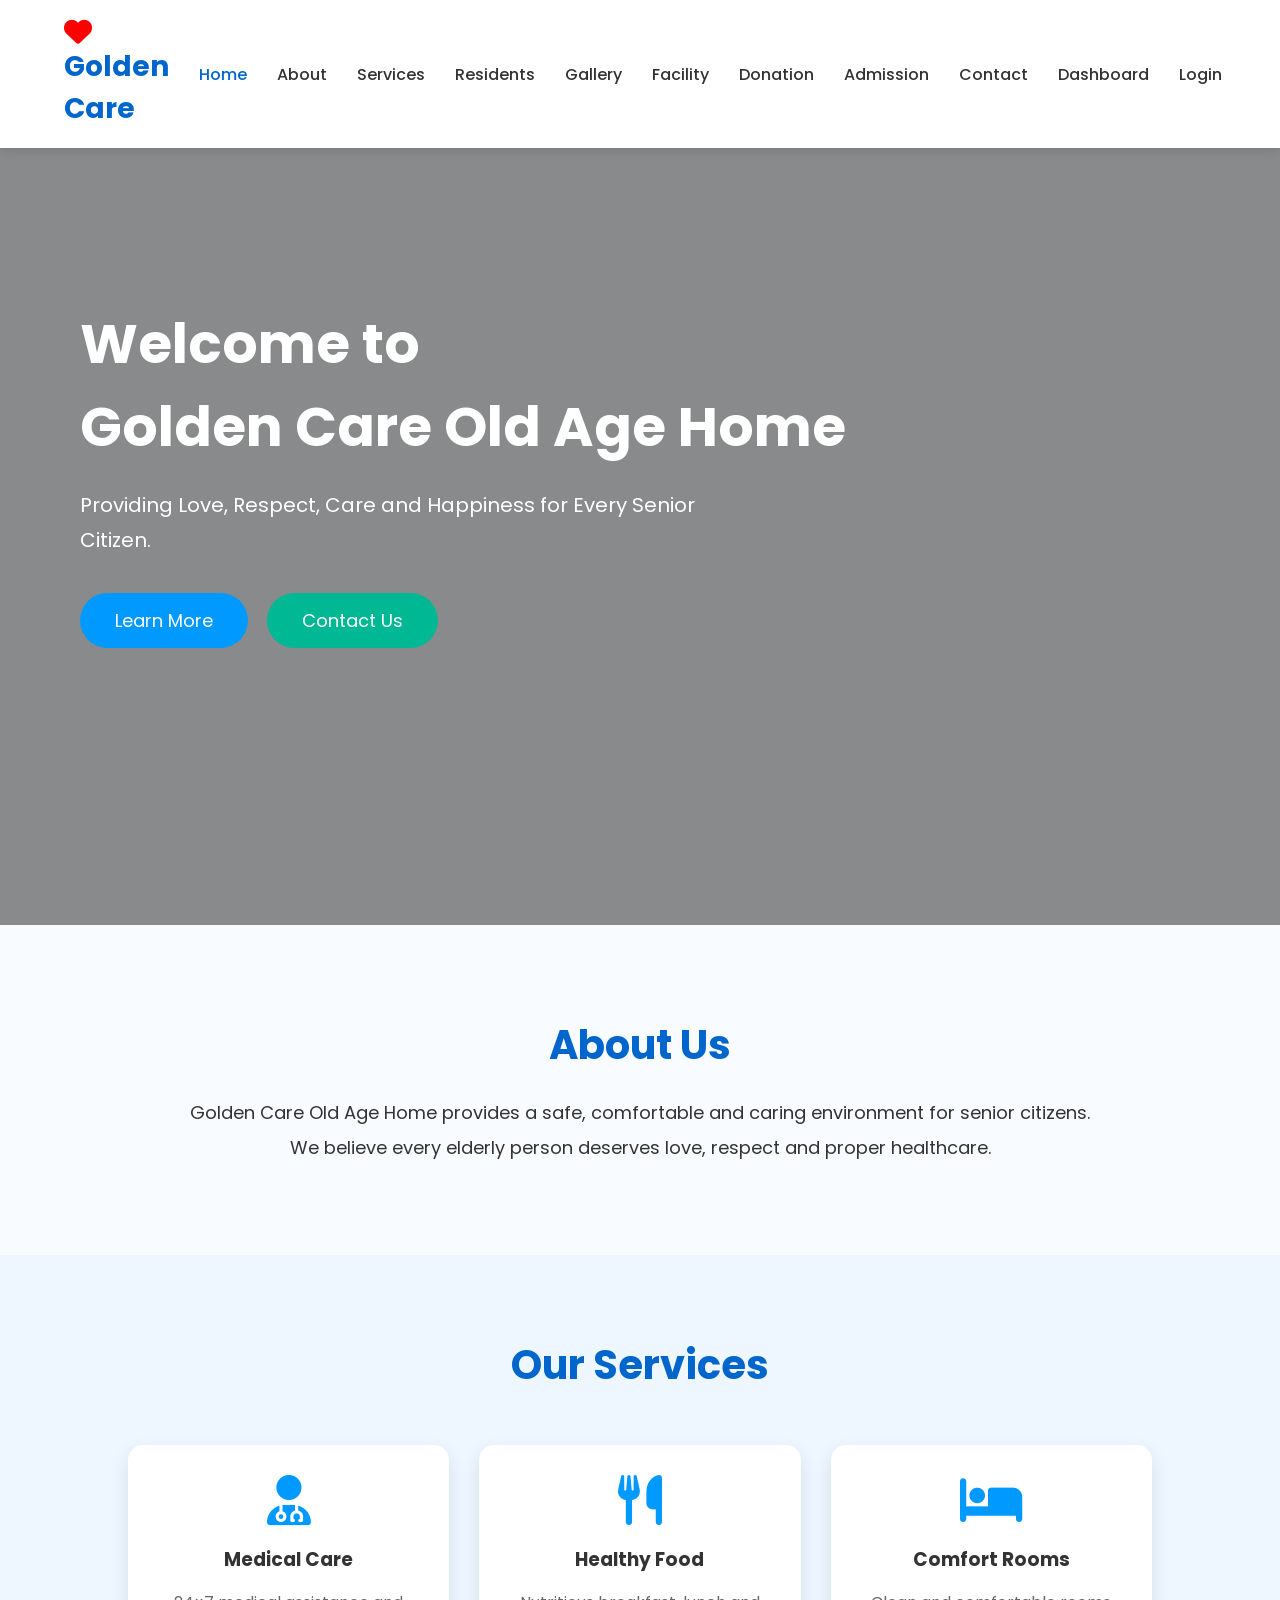
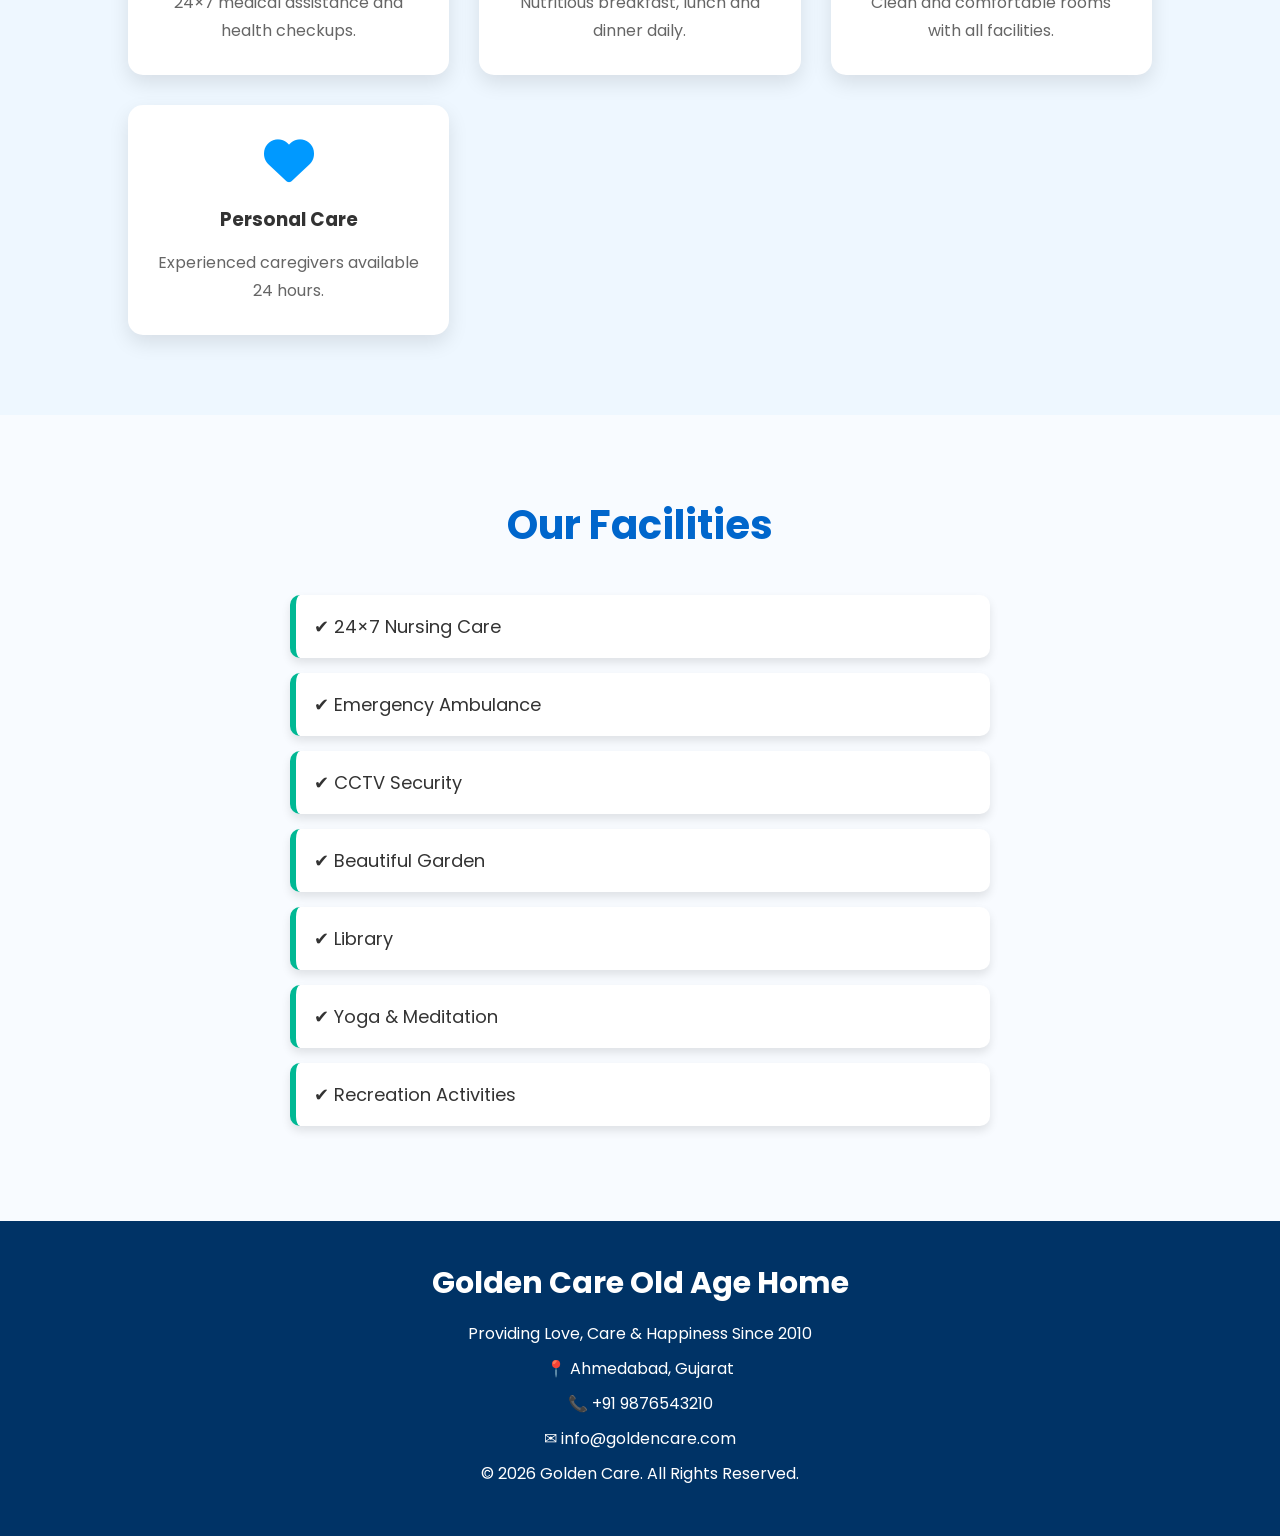
==== index.html @ 688baf8d "Add files via upload" ====
```html
<!DOCTYPE html>
<html lang="en">
<head>
    <meta charset="UTF-8">
    <meta name="viewport" content="width=device-width, initial-scale=1.0">
    <title>Old Age Home Management System</title>

    <link rel="stylesheet" href="style.css">

    <!-- Font Awesome -->
    <link rel="stylesheet"
    href="https://cdnjs.cloudflare.com/ajax/libs/font-awesome/6.5.2/css/all.min.css">
</head>
<body>

<!-- ================= NAVBAR ================= -->

<header>
    <nav class="navbar">
        <div class="logo">
            <i class="fa-solid fa-heart"></i>
            <span>Golden Care</span>
        </div>

        <ul class="nav-links">
            <li><a href="index.html"class="active">Home</a></li>
            <li><a href="about.html">About</a></li>
            <li><a href="services.html">Services</a></li>
            <li><a href="residents.html">Residents</a></li>
            <li><a href="gallery.html">Gallery</a></li>
            <li><a href="facility.html">Facility</a></li> 
            <li><a href="donation.html">Donation</a></li>
            <li><a href="admission.html">Admission</a></li>
            <li><a href="contact.html">Contact</a></li>
            <li><a href="dashboard.html">Dashboard</a></li>
            <li><a href="login.html">Login</a></li>
        </ul>
    </nav>
</header>

<!-- ================= HERO ================= -->

<section class="hero">

    <div class="hero-content">

        <h1>
            Welcome to <br>
            Golden Care Old Age Home
        </h1>

        <p>
            Providing Love, Respect, Care and Happiness
            for Every Senior Citizen.
        </p>

        <a href="about.html" class="btn">
            Learn More
        </a>

        <a href="contact.html" class="btn2">
            Contact Us
        </a>

    </div>

</section>

<!-- ================= ABOUT ================= -->

<section class="about">

<h2>About Us</h2>

<p>

Golden Care Old Age Home provides a safe,
comfortable and caring environment for senior
citizens.

We believe every elderly person deserves love,
respect and proper healthcare.

</p>

</section>

<!-- ================= SERVICES ================= -->

<section class="services">

<h2>Our Services</h2>

<div class="service-box">

<div class="card">
<i class="fa-solid fa-user-doctor"></i>
<h3>Medical Care</h3>
<p>24×7 medical assistance and health checkups.</p>
</div>

<div class="card">
<i class="fa-solid fa-utensils"></i>
<h3>Healthy Food</h3>
<p>Nutritious breakfast, lunch and dinner daily.</p>
</div>

<div class="card">
<i class="fa-solid fa-bed"></i>
<h3>Comfort Rooms</h3>
<p>Clean and comfortable rooms with all facilities.</p>
</div>

<div class="card">
<i class="fa-solid fa-heart"></i>
<h3>Personal Care</h3>
<p>Experienced caregivers available 24 hours.</p>
</div>

</div>

</section>

<!-- ================= FACILITIES ================= -->

<section class="facility">

<h2>Our Facilities</h2>

<ul>

<li>✔ 24×7 Nursing Care</li>
<li>✔ Emergency Ambulance</li>
<li>✔ CCTV Security</li>
<li>✔ Beautiful Garden</li>
<li>✔ Library</li>
<li>✔ Yoga & Meditation</li>
<li>✔ Recreation Activities</li>

</ul>

</section>

<!-- ================= FOOTER ================= -->

<footer>

<h3>Golden Care Old Age Home</h3>

<p>
Providing Love, Care & Happiness Since 2010
</p>

<p>

📍 Ahmedabad, Gujarat

</p>

<p>

📞 +91 9876543210

</p>

<p>

✉ info@goldencare.com

</p>

<p>

© 2026 Golden Care. All Rights Reserved.

</p>

</footer>

</footer>

<button id="topBtn" class="top-btn">
    <i class="fa-solid fa-arrow-up"></i>
</button>

<script src="script.js"></script>

</body>
</html>
---- style.css ----
/* ===========================
   Google Font
=========================== */
@import url('https://fonts.googleapis.com/css2?family=Poppins:wght@300;400;500;600;700&display=swap');

*{
    margin:0;
    padding:0;
    box-sizing:border-box;
    font-family:'Poppins',sans-serif;
    scroll-behavior:smooth;
}

body{
    background:#f8fbff;
    color:#333;
}

/* ===========================
        Navbar
=========================== */

header{
    position:fixed;
    top:0;
    left:0;
    width:100%;
    background:#ffffff;
    box-shadow:0 3px 10px rgba(0,0,0,.1);
    z-index:1000;
}

.navbar{
    width:90%;
    margin:auto;
    display:flex;
    justify-content:space-between;
    align-items:center;
    padding:18px 0;
}

.logo{
    font-size:28px;
    font-weight:bold;
    color:#0066cc;
}

.logo i{
    color:red;
    margin-right:8px;
}

.nav-links{
    display:flex;
    list-style:none;
}

.nav-links li{
    margin-left:30px;
}

.nav-links a{
    text-decoration:none;
    color:#333;
    font-weight:500;
    transition:.3s;
}

.nav-links a:hover,
.nav-links .active{
    color:#0066cc;
}

/* ===========================
        Hero Section
=========================== */

.hero{
    height:100vh;
    background:linear-gradient(rgba(0,0,0,.45),
    rgba(0,0,0,.45)),
    url("images/images.jpg");
    background-size:cover;
    background-position:center;
    background-repeat:no-repeat;
    display:flex;
    align-items:center;
    padding-left:80px;
}
.hero-content{
    color:white;
}

.hero h1{
    font-size:55px;
    margin-bottom:20px;
}

.hero p{
    font-size:20px;
    line-height:35px;
    margin-bottom:35px;
    max-width:650px;
}

/* ===========================
      Buttons
=========================== */

.btn,
.btn2{

display:inline-block;
padding:14px 35px;
text-decoration:none;
border-radius:40px;
font-size:18px;
transition:.4s;
margin-right:15px;

}

.btn{

background:#0099ff;
color:white;

}

.btn:hover{

background:#0066cc;

}

.btn2{

background:#00b894;
color:white;

}

.btn2:hover{

background:#008f6b;

}

/* ===========================
        About
=========================== */

.about{

padding:90px 10%;
text-align:center;

}

.about h2{

font-size:40px;
color:#0066cc;
margin-bottom:20px;

}

.about p{

font-size:18px;
line-height:35px;
max-width:900px;
margin:auto;

}




.about-page{
    margin-top:100px;
    text-align:center;
    padding:70px 10%;
}

.about-page h1{
    font-size:45px;
    color:#0066cc;
    margin-bottom:20px;
}

.about-page p{
    font-size:20px;
    color:#555;
    line-height:35px;
    max-width:900px;
    margin:auto;
}



/* ===========================
        Services
=========================== */

.services{
    padding:80px 10%;
    background:#eef7ff;
    text-align:center;
}

.services h2{
    font-size:40px;
    color:#0066cc;
    margin-bottom:50px;
}

.service-box{
    display:grid;
    grid-template-columns:repeat(auto-fit,minmax(280px,1fr));
    gap:30px;
    margin-top:40px;
}

.card{
    background:#fff;
    padding:30px;
    border-radius:15px;
    box-shadow:0 8px 20px rgba(0,0,0,.1);
    transition:.4s;
}

.card:hover{
    transform:translateY(-10px);
    box-shadow:0 15px 30px rgba(0,0,0,.2);
}

.card i{
    font-size:50px;
    color:#0099ff;
    margin-bottom:20px;
}

.card h3{
    margin-bottom:15px;
    color:#333;
}

.card p{
    color:#666;
    line-height:28px;
}

/* ===========================
        Facility
=========================== */

.facility{
    padding:80px 10%;
    text-align:center;
}

.facility h2{
    font-size:40px;
    color:#0066cc;
    margin-bottom:40px;
}

.facility ul{
    list-style:none;
    max-width:700px;
    margin:auto;
}

.facility ul li{
    background:#fff;
    margin:15px 0;
    padding:18px;
    border-left:6px solid #00b894;
    border-radius:10px;
    box-shadow:0 5px 10px rgba(0,0,0,.1);
    font-size:18px;
    text-align:left;
}

/* ===========================
        Footer
=========================== */

footer{
    background:#003366;
    color:white;
    text-align:center;
    padding:40px 20px;
}

footer h3{
    font-size:30px;
    margin-bottom:15px;
}

footer p{
    margin:10px 0;
}


/* ===========================
     Admission Form
=========================== */

.admission-form{
    width:60%;
    margin:50px auto;
}

.admission-form form{
    display:flex;
    flex-direction:column;
    gap:20px;
}

.admission-form input,
.admission-form select,
.admission-form textarea{

padding:15px;
font-size:17px;
border:1px solid #ccc;
border-radius:10px;
outline:none;

}

.admission-form input:focus,
.admission-form select:focus,
.admission-form textarea:focus{

border:2px solid #0099ff;

}

.admission-form button{

width:250px;
margin:auto;

}



/* ===========================
        Login Page
=========================== */

.login-page{

width:400px;
margin:150px auto 80px;
padding:40px;
background:#fff;
box-shadow:0 5px 20px rgba(0,0,0,.1);
border-radius:15px;
text-align:center;

}

.login-page h1{

margin-bottom:30px;
color:#0066cc;

}

.login-page form{

display:flex;
flex-direction:column;
gap:20px;

}

.login-page input{

padding:15px;
border:1px solid #ccc;
border-radius:10px;
font-size:16px;

}

.login-page label{

text-align:left;
font-size:15px;

}

.login-page button{

width:100%;

}

.login-page p{

margin-top:20px;

}

.login-page a{

text-decoration:none;
color:#0066cc;
font-weight:bold;

}

.login-page a:hover{

text-decoration:underline;

}



/* ===========================
      Residents Section
=========================== */

.residents{

    padding:80px 10%;
    text-align:center;

}


.residents h2{

    font-size:40px;
    color:#0066cc;
    margin-bottom:50px;

}


.resident-box{

    display:grid;
    grid-template-columns:repeat(auto-fit,minmax(250px,1fr));
    gap:30px;

}


.resident-card{

    background:white;
    padding:30px;
    border-radius:15px;
    box-shadow:0 8px 20px rgba(0,0,0,.1);
    transition:.4s;

}


.resident-card:hover{

    transform:translateY(-10px);
    box-shadow:0 15px 30px rgba(0,0,0,.2);

}


.resident-card i{

    font-size:50px;
    color:#0099ff;
    margin-bottom:20px;

}


.resident-card h3{

    margin-bottom:15px;
    color:#333;

}


.resident-card p{

    color:#666;
    line-height:28px;

}


/* ===========================
        Gallery Section
=========================== */

.gallery{

    padding:80px 10%;
    text-align:center;
    background:#eef7ff;

}


.gallery h2{

    font-size:40px;
    color:#0066cc;
    margin-bottom:50px;

}


.gallery-box{

    display:grid;
    grid-template-columns:repeat(auto-fit,minmax(250px,1fr));
    gap:30px;

}


.gallery-card{

    background:white;
    border-radius:15px;
    overflow:hidden;
    box-shadow:0 8px 20px rgba(0,0,0,.1);
    transition:.4s;

}


.gallery-card:hover{

    transform:translateY(-10px);
    box-shadow:0 15px 30px rgba(0,0,0,.2);

}


.gallery-card img{

    width:100%;
    height:220px;
    object-fit:cover;

}


.gallery-card h3{

    padding:20px;
    color:#333;

}


.gallery-card h3{

    padding:20px;
    color:#333;

}


/* ===========================
      Page Load Effect
=========================== */

body{
    animation: pageFade 1s ease-in-out;
}


@keyframes pageFade{

    from{
        opacity:0.5;
    }

    to{
        opacity:1;
    }

}


/* ===========================
      Back To Top Button
=========================== */

.top-btn{

    position:fixed;
    bottom:30px;
    right:30px;
    width:50px;
    height:50px;
    border:none;
    border-radius:50%;
    background:#0099ff;
    color:white;
    font-size:20px;
    cursor:pointer;
    display:block;
    box-shadow:0 5px 15px rgba(0,0,0,.2);
    transition:.3s;

}

.top-btn:hover{

    background:#0066cc;
    transform:scale(1.1);

}

/* ===========================
      Dashboard Section
=========================== */

.dashboard{

    padding:80px 10%;
    background:#eef7ff;

}

.dashboard-box{

    display:grid;
    grid-template-columns:repeat(auto-fit,minmax(250px,1fr));
    gap:30px;

}

.dashboard-card{

    background:white;
    padding:35px;
    border-radius:15px;
    text-align:center;
    box-shadow:0 8px 20px rgba(0,0,0,.1);
    transition:.4s;

}

.dashboard-card:hover{

    transform:translateY(-10px);
    box-shadow:0 15px 30px rgba(0,0,0,.2);

}

.dashboard-card i{

    font-size:50px;
    color:#0099ff;
    margin-bottom:20px;

}

.dashboard-card h2{

    font-size:35px;
    color:#0066cc;
    margin-bottom:10px;

}

.dashboard-card p{

    color:#555;
    font-size:18px;

}


/* ===========================
      Responsive Design
=========================== */

@media(max-width:768px){

    .navbar{
        width:90%;
        flex-direction:column;
        gap:20px;
    }

    .nav-links{
        flex-direction:column;
        align-items:center;
        gap:15px;
    }

    .nav-links li{
        margin-left:0;
    }


    /* Hero */

    .hero{
        padding-left:20px;
        text-align:center;
        justify-content:center;
    }

    .hero h1{
        font-size:35px;
    }

    .hero p{
        font-size:16px;
        line-height:28px;
    }


    /* Buttons */

    .btn,
    .btn2{
        display:block;
        margin:15px auto;
        width:200px;
    }


    /* About */

    .about h2,
    .services h2,
    .facility h2,
    .residents h2,
    .gallery h2{
        font-size:30px;
    }


    /* Cards */

    .service-box,
    .resident-box,
    .gallery-box,
    .dashboard-box{
        grid-template-columns:1fr;
    }


    /* Forms */

    .admission-form{
        width:90%;
    }


    .login-page{
        width:90%;
    }


    /* Dashboard */

    .dashboard{
        padding:120px 5% 60px;
    }

    .dashboard-card{
        padding:25px;
    }


    /* Gallery */

    .gallery-card img{
        height:180px;
    }

}


/* Tablet View */

@media(min-width:769px) and (max-width:1024px){

    .dashboard-box,
    .service-box,
    .resident-box,
    .gallery-box{
        grid-template-columns:repeat(2,1fr);
    }

}


@media(max-width:768px){

.hero{
    height:100vh;
    background-position:center;
    background-size:cover;
    padding:20px;
}

.hero-content{
    text-align:center;
}

.hero h1{
    font-size:32px;
}

.hero p{
    font-size:16px;
}

}

@media(max-width:768px){

.hero{
    height:100vh;
    padding:0 20px;
    background-position:center center;
}

.hero-content{
    width:100%;
    text-align:center;
    margin-top:50px;
}

.hero h1{
    font-size:35px;
}

.hero p{
    font-size:17px;
    line-height:28px;
}

/* Background ko thoda visible karne ke liye */
.hero{
    background-image:
    linear-gradient(rgba(0,0,0,.25),
    rgba(0,0,0,.25)),
    url("images/images.jpg");
}

}

@media(max-width:768px){

header{
    position:relative;
}

.navbar{
    flex-direction:column;
    padding:15px 0;
}

.nav-links{
    display:flex;
    flex-direction:row;
    flex-wrap:wrap;
    justify-content:center;
    gap:15px;
}

.nav-links li{
    margin:0;
}

.logo{
    font-size:24px;
}

.hero{
    height:100vh;
}

}
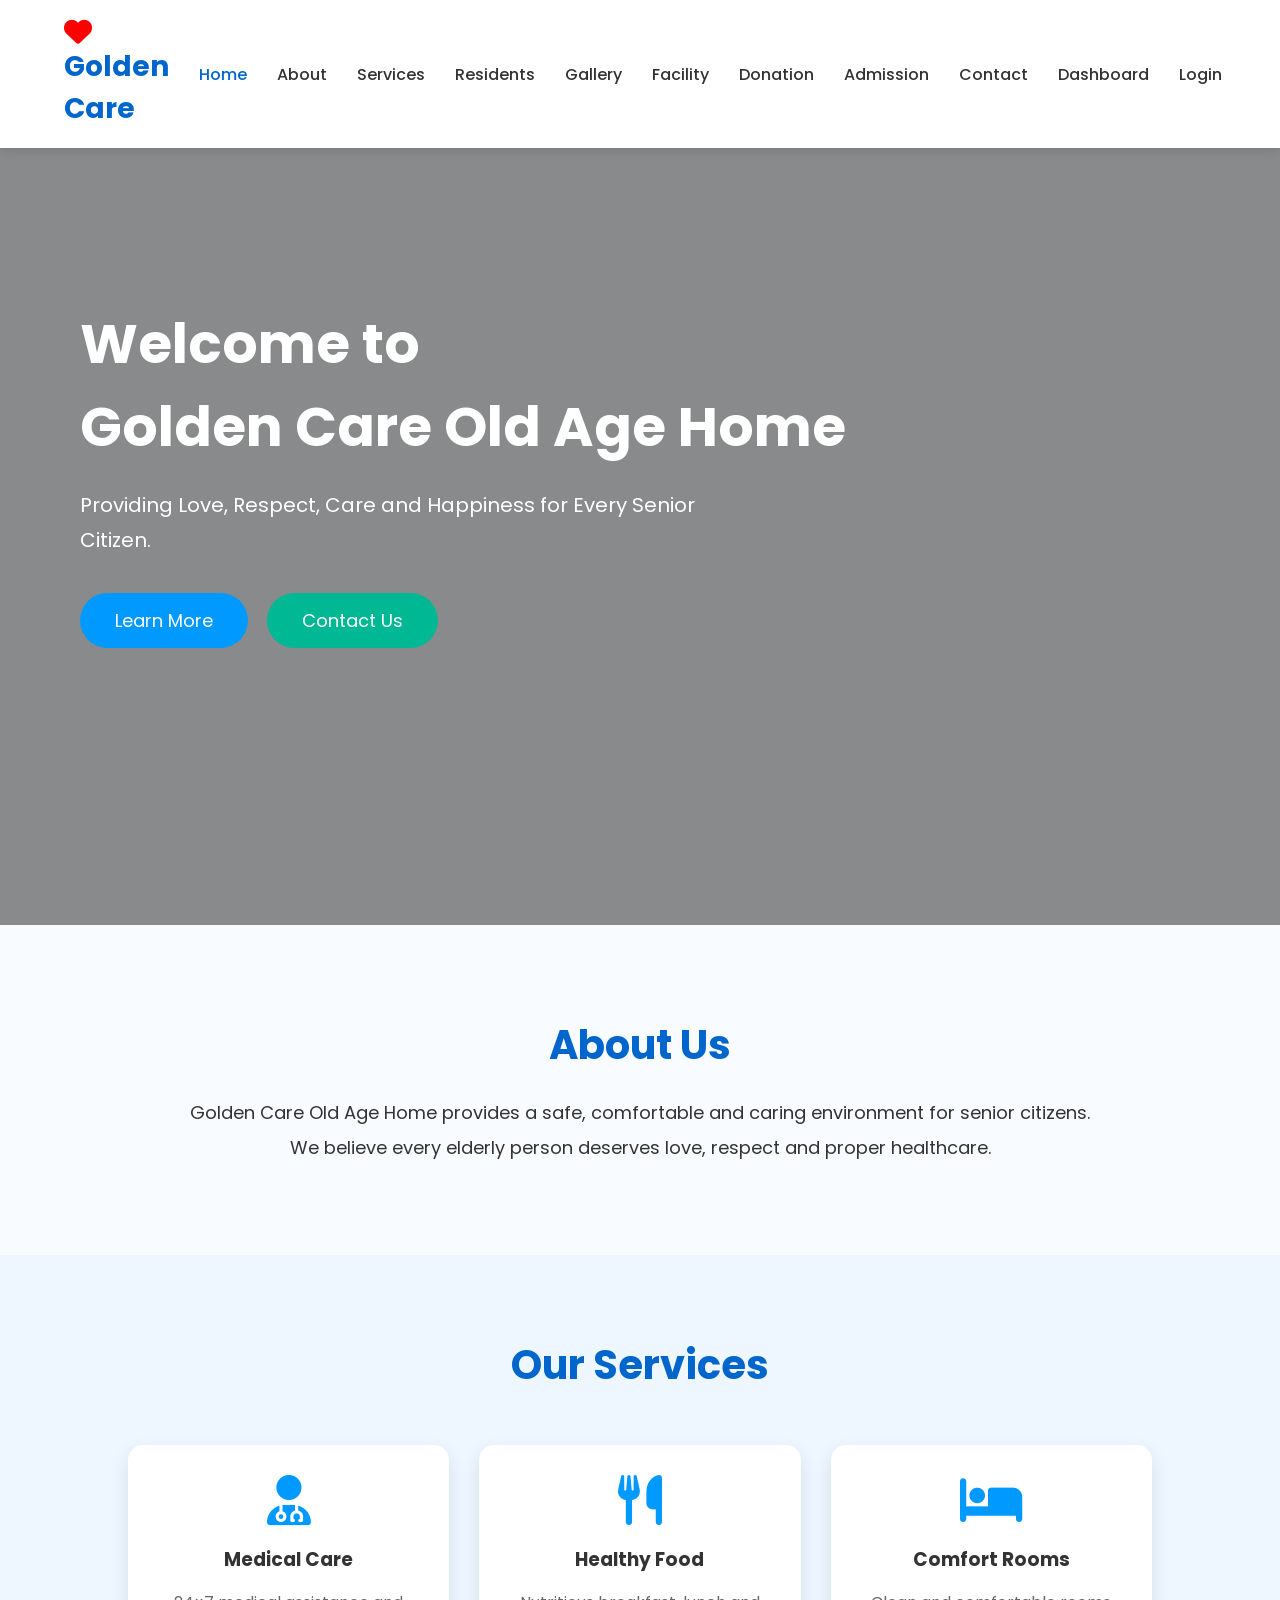
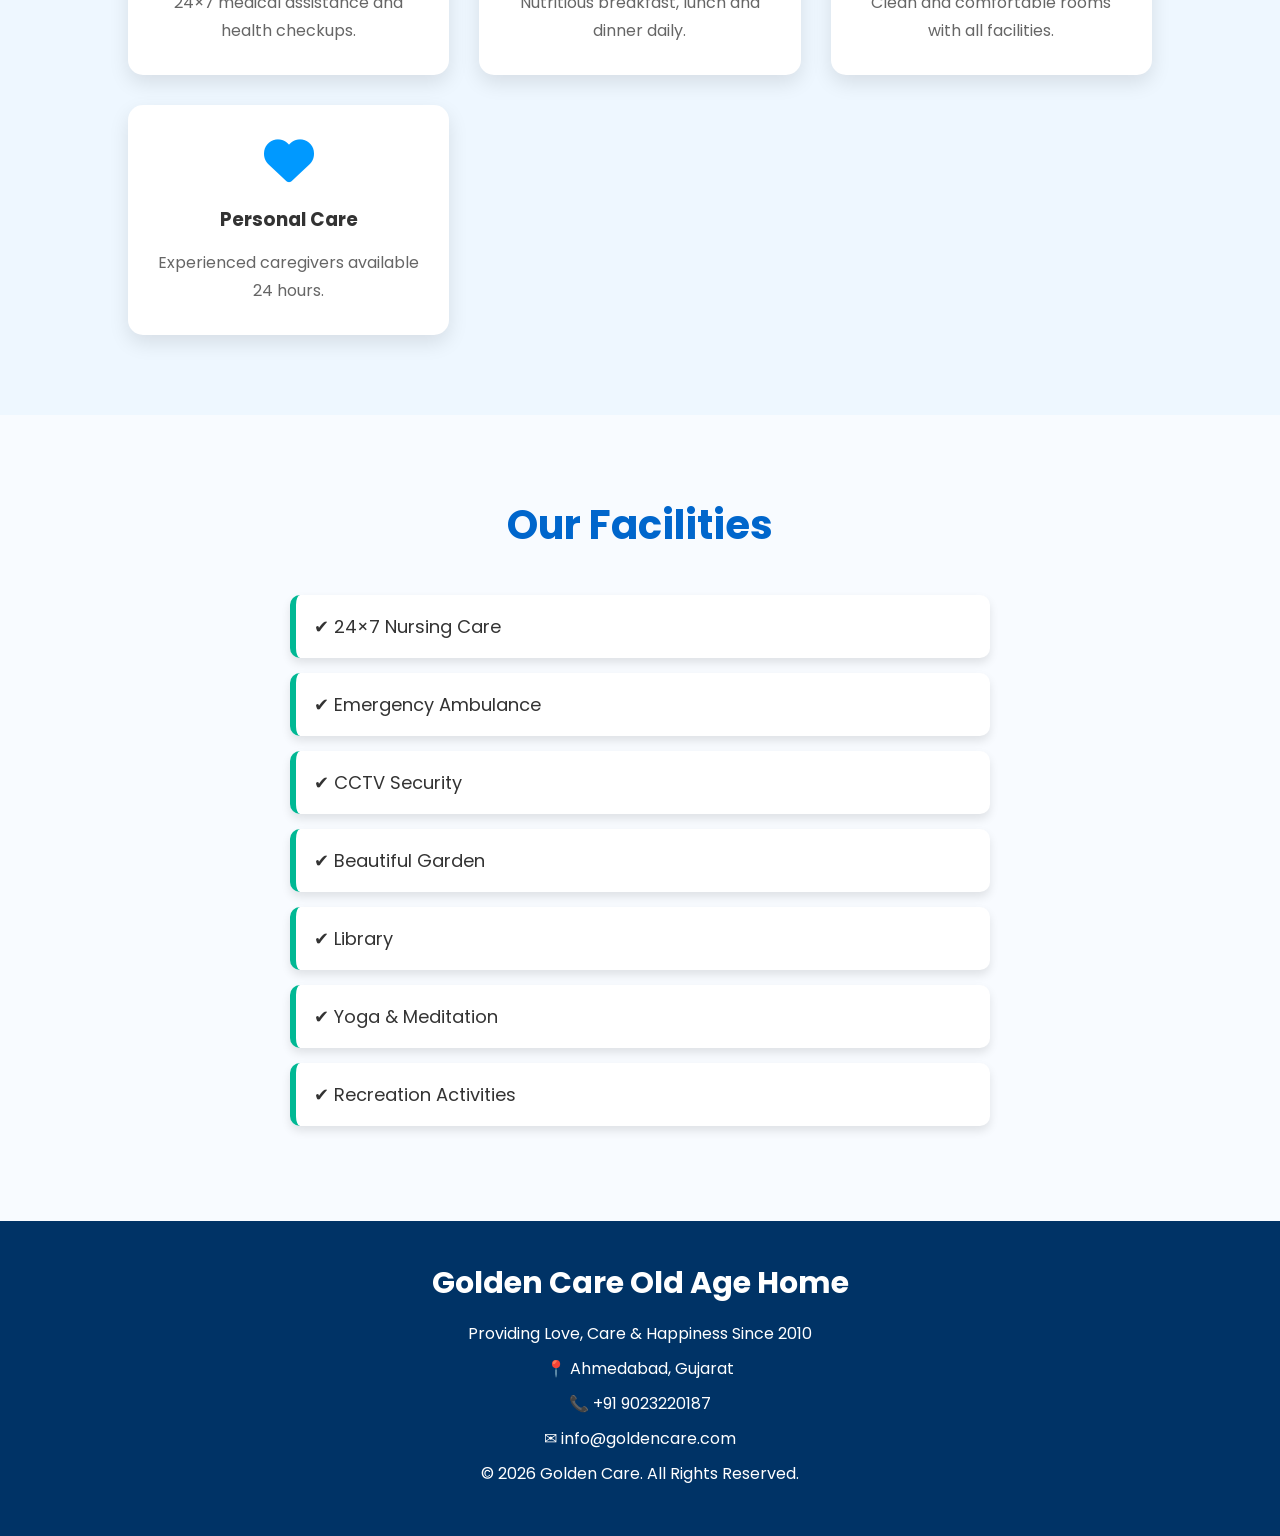
==== commit 767cf7b6: "Change contact number in index.html Updated contact phone number in footer." ====
--- a/index.html
+++ b/index.html
@@ -160,7 +160,7 @@
 
 <p>
 
-📞 +91 9876543210
+📞 +91 9023220187
 
 </p>
 
--- a/style.css
+++ b/style.css
@@ -854,7 +854,7 @@
     background-image:
     linear-gradient(rgba(0,0,0,.25),
     rgba(0,0,0,.25)),
-    url("images/images.jpg");
+    url("images.jpg");
 }
 
 }
@@ -890,4 +890,4 @@
     height:100vh;
 }
 
-}+}
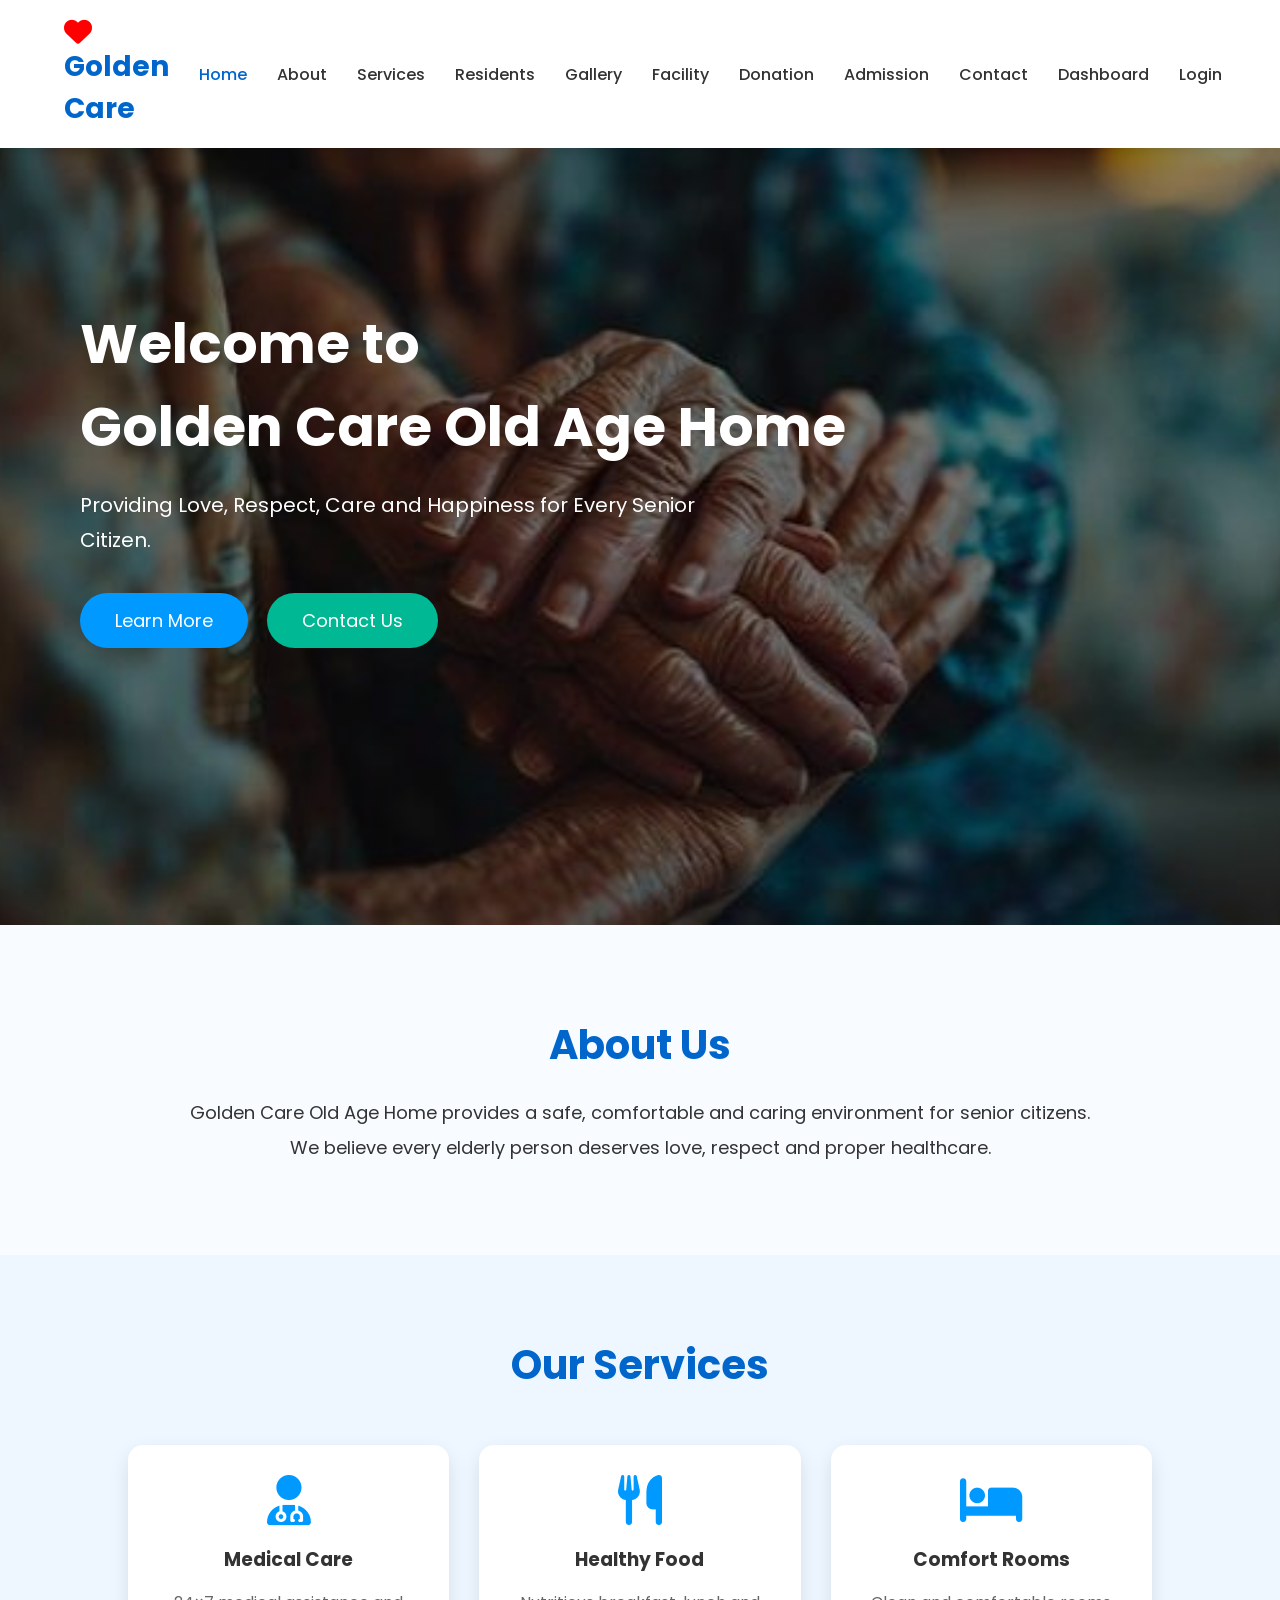
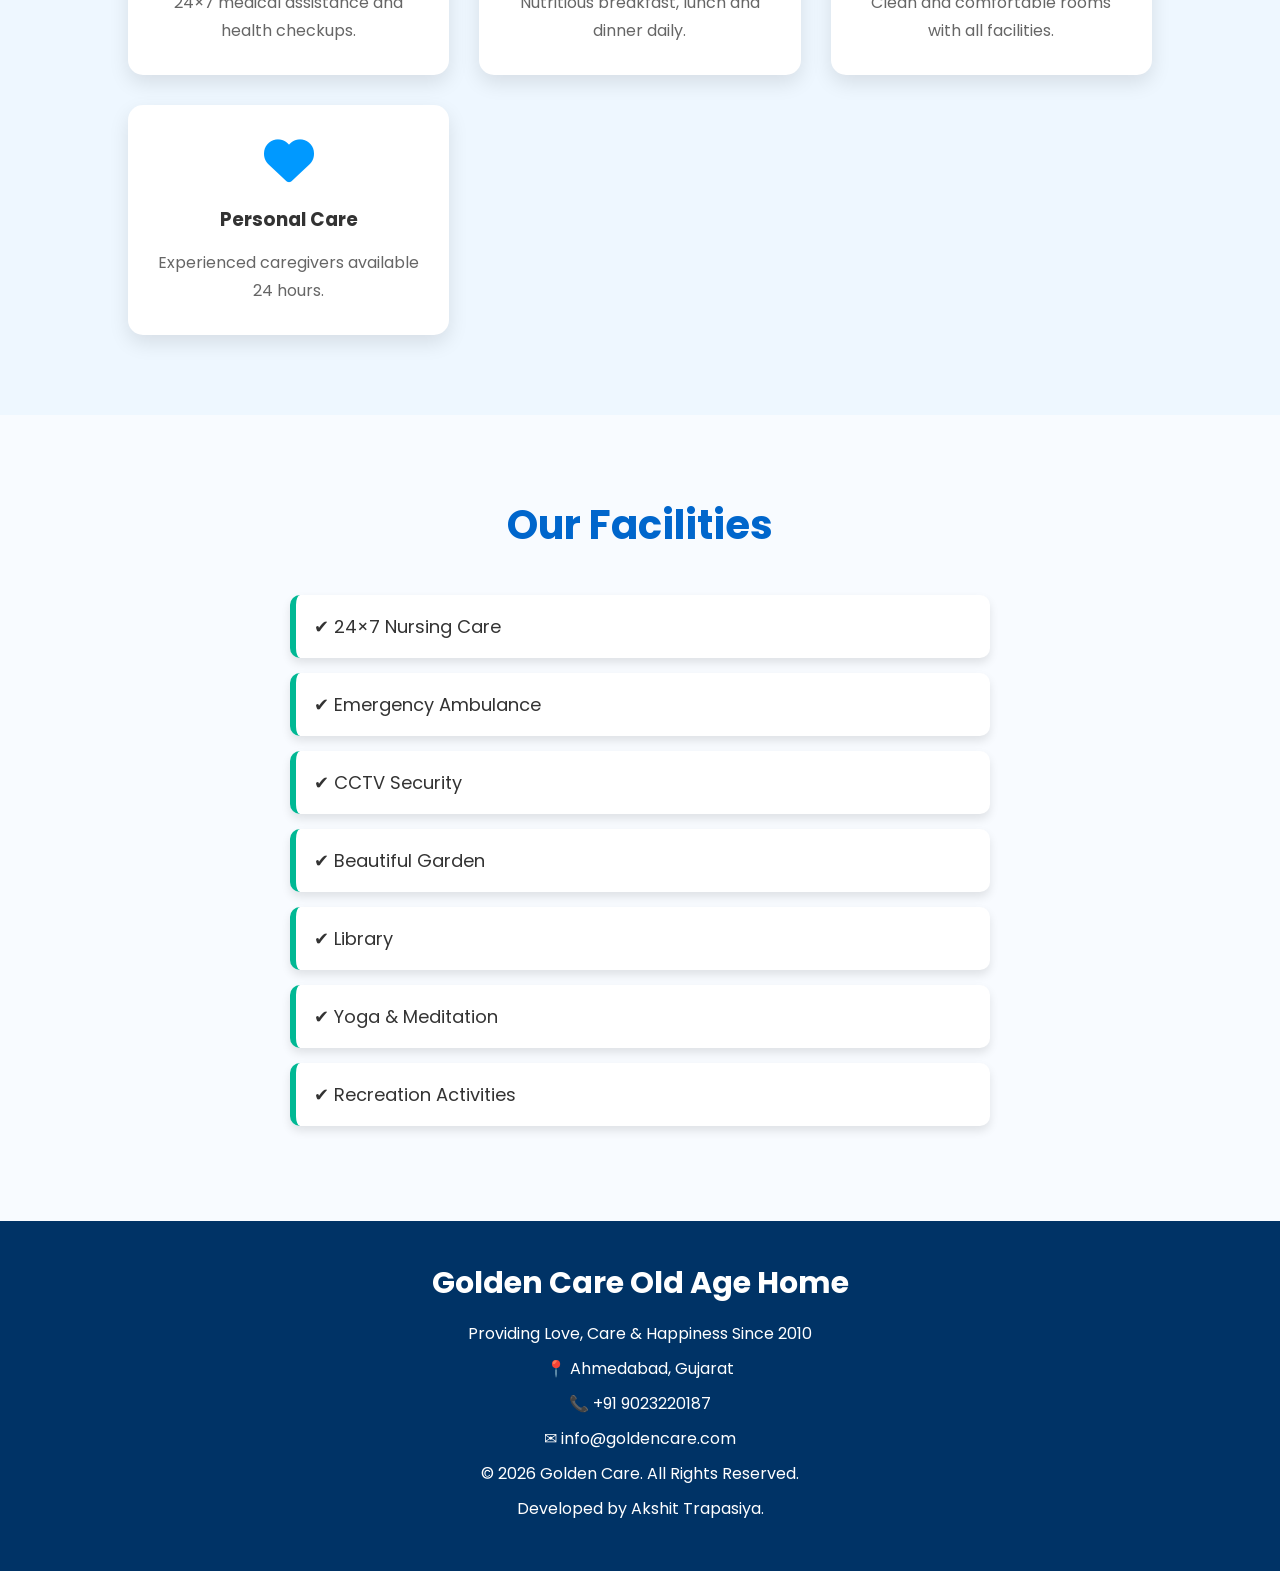
==== commit cb39e5b5: "Update index.html with footer and structural changes Added a footer with developer credit and update" ====
--- a/index.html
+++ b/index.html
@@ -176,7 +176,7 @@
 
 </p>
 
-</footer>
+<P> Developed by Akshit Trapasiya.</P>    
 
 </footer>
 
--- a/style.css
+++ b/style.css
@@ -79,7 +79,7 @@
     height:100vh;
     background:linear-gradient(rgba(0,0,0,.45),
     rgba(0,0,0,.45)),
-    url("images/images.jpg");
+    url("images.jpg");
     background-size:cover;
     background-position:center;
     background-repeat:no-repeat;
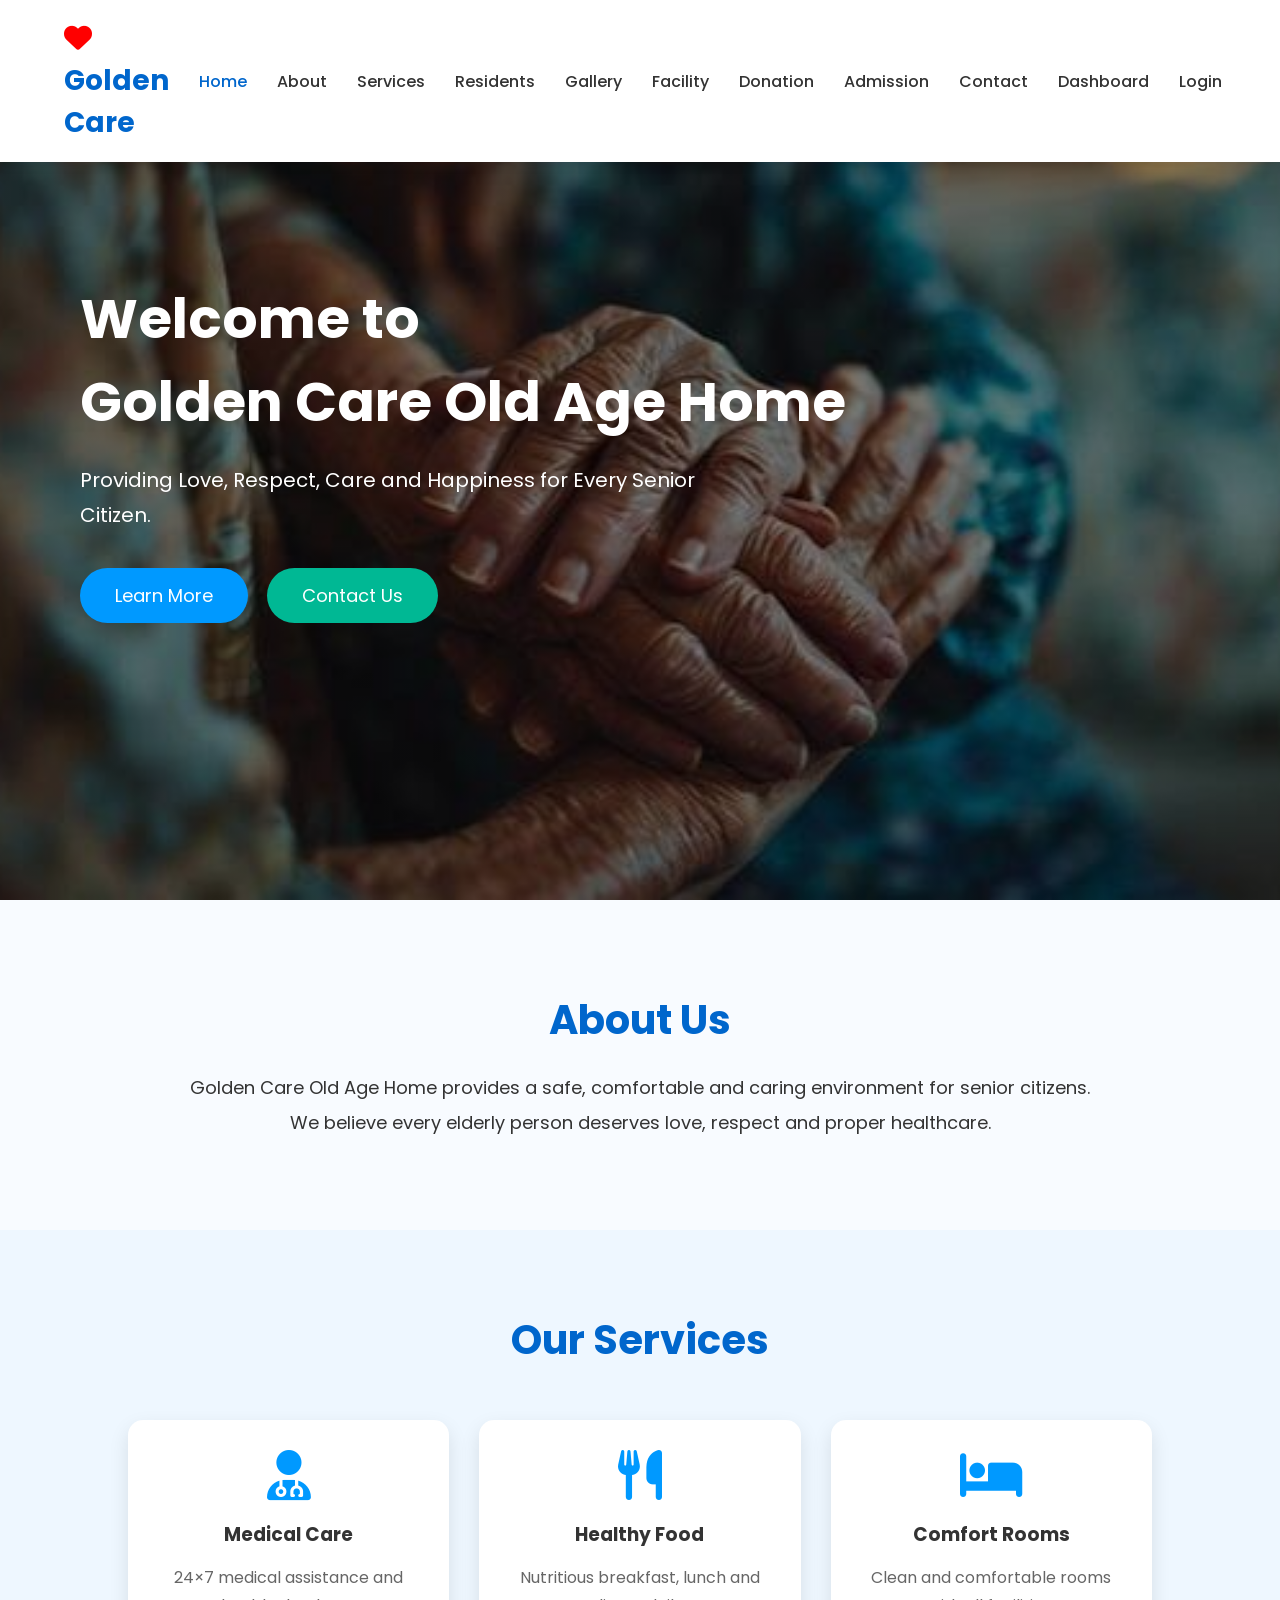
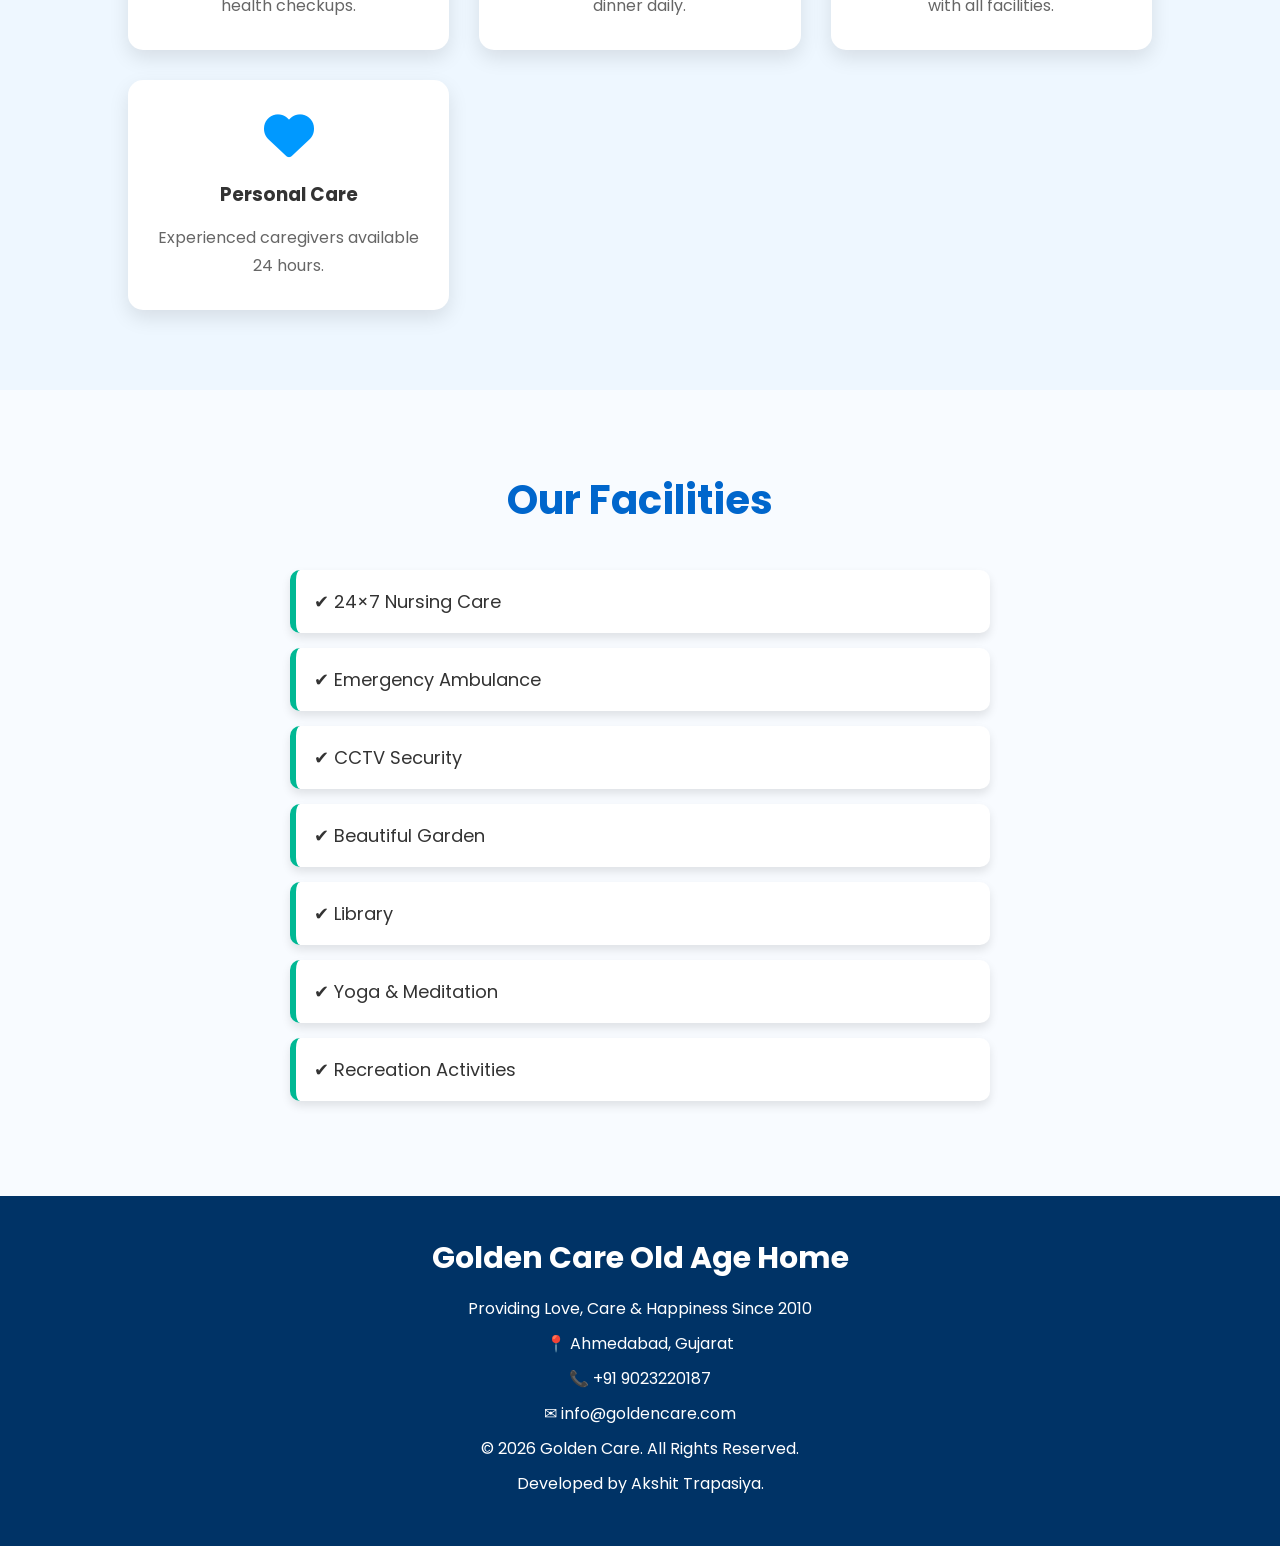
==== commit 8a18db91: "Update index.html" ====
--- a/index.html
+++ b/index.html
@@ -1,4 +1,4 @@
-```html
+
 <!DOCTYPE html>
 <html lang="en">
 <head>
--- a/style.css
+++ b/style.css
@@ -891,3 +891,7 @@
 }
 
 }
+
+.note{
+    color: rgb(157, 5, 5);
+}
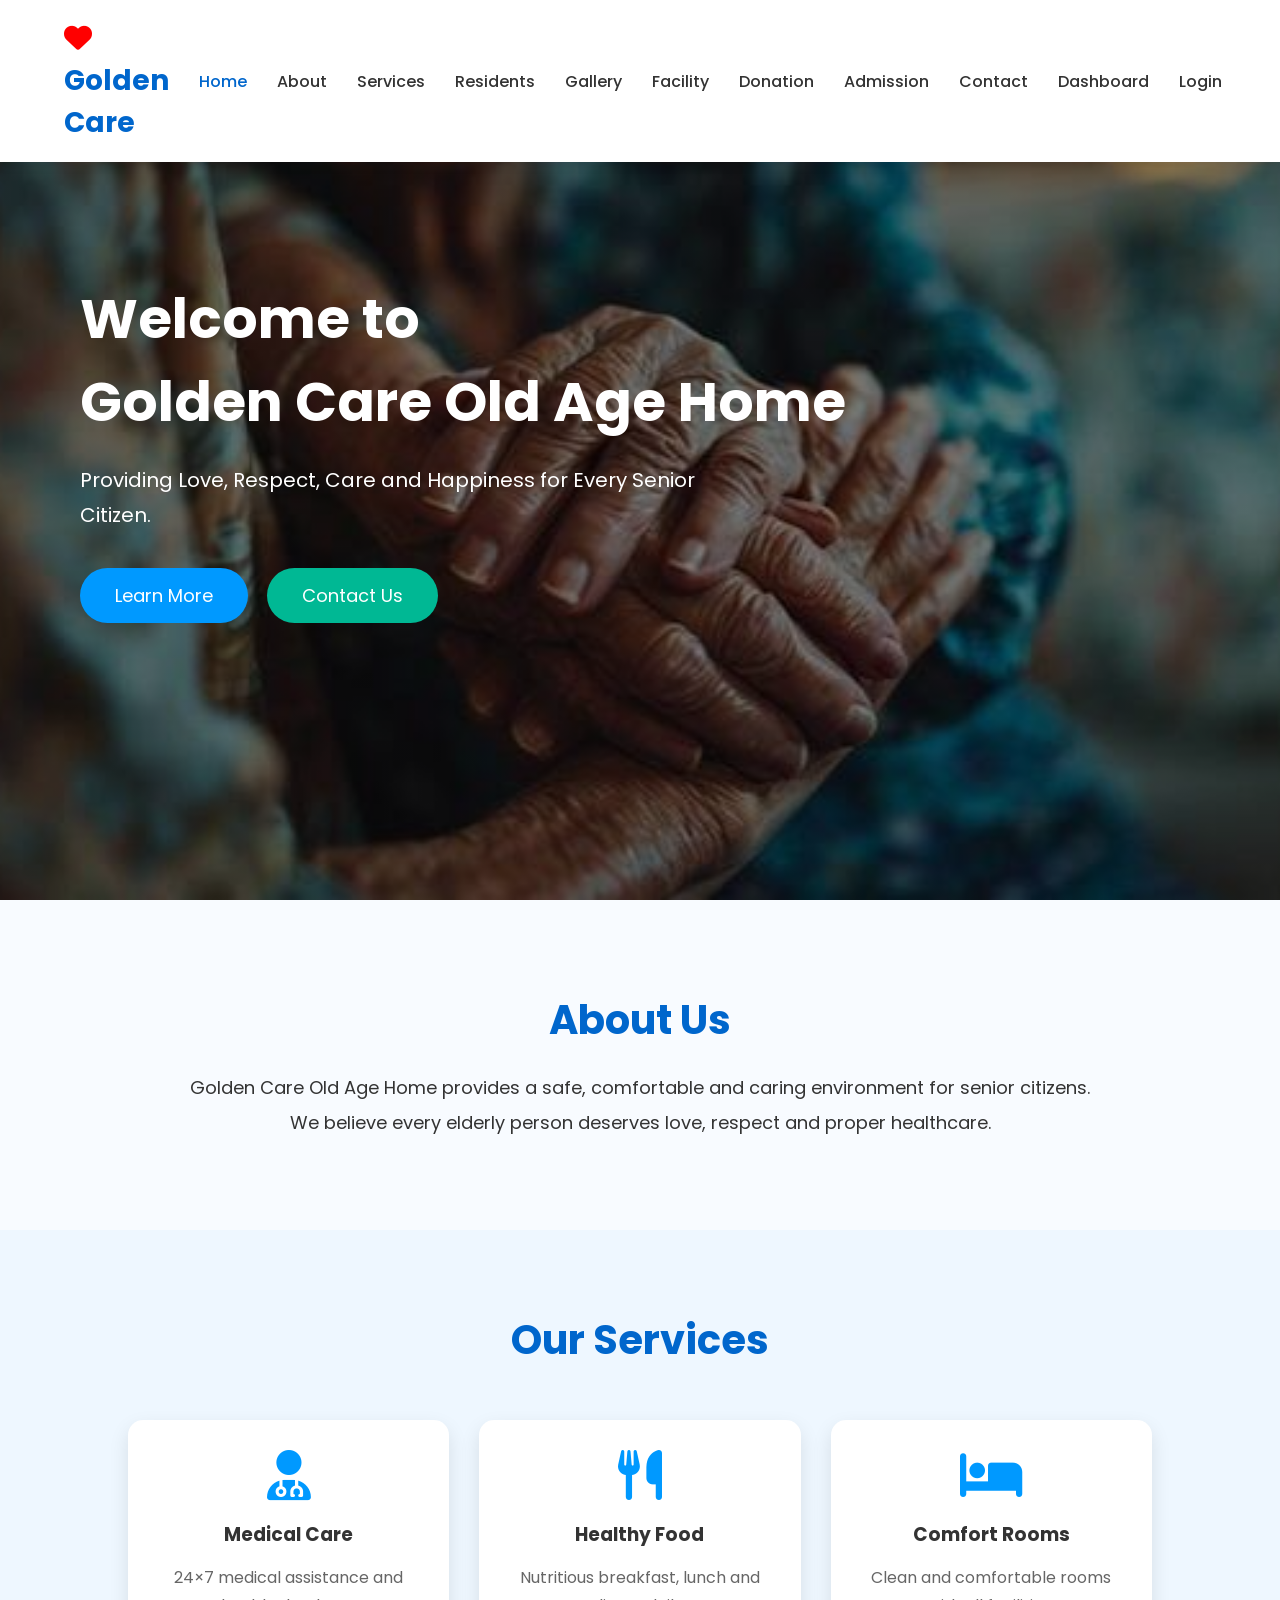
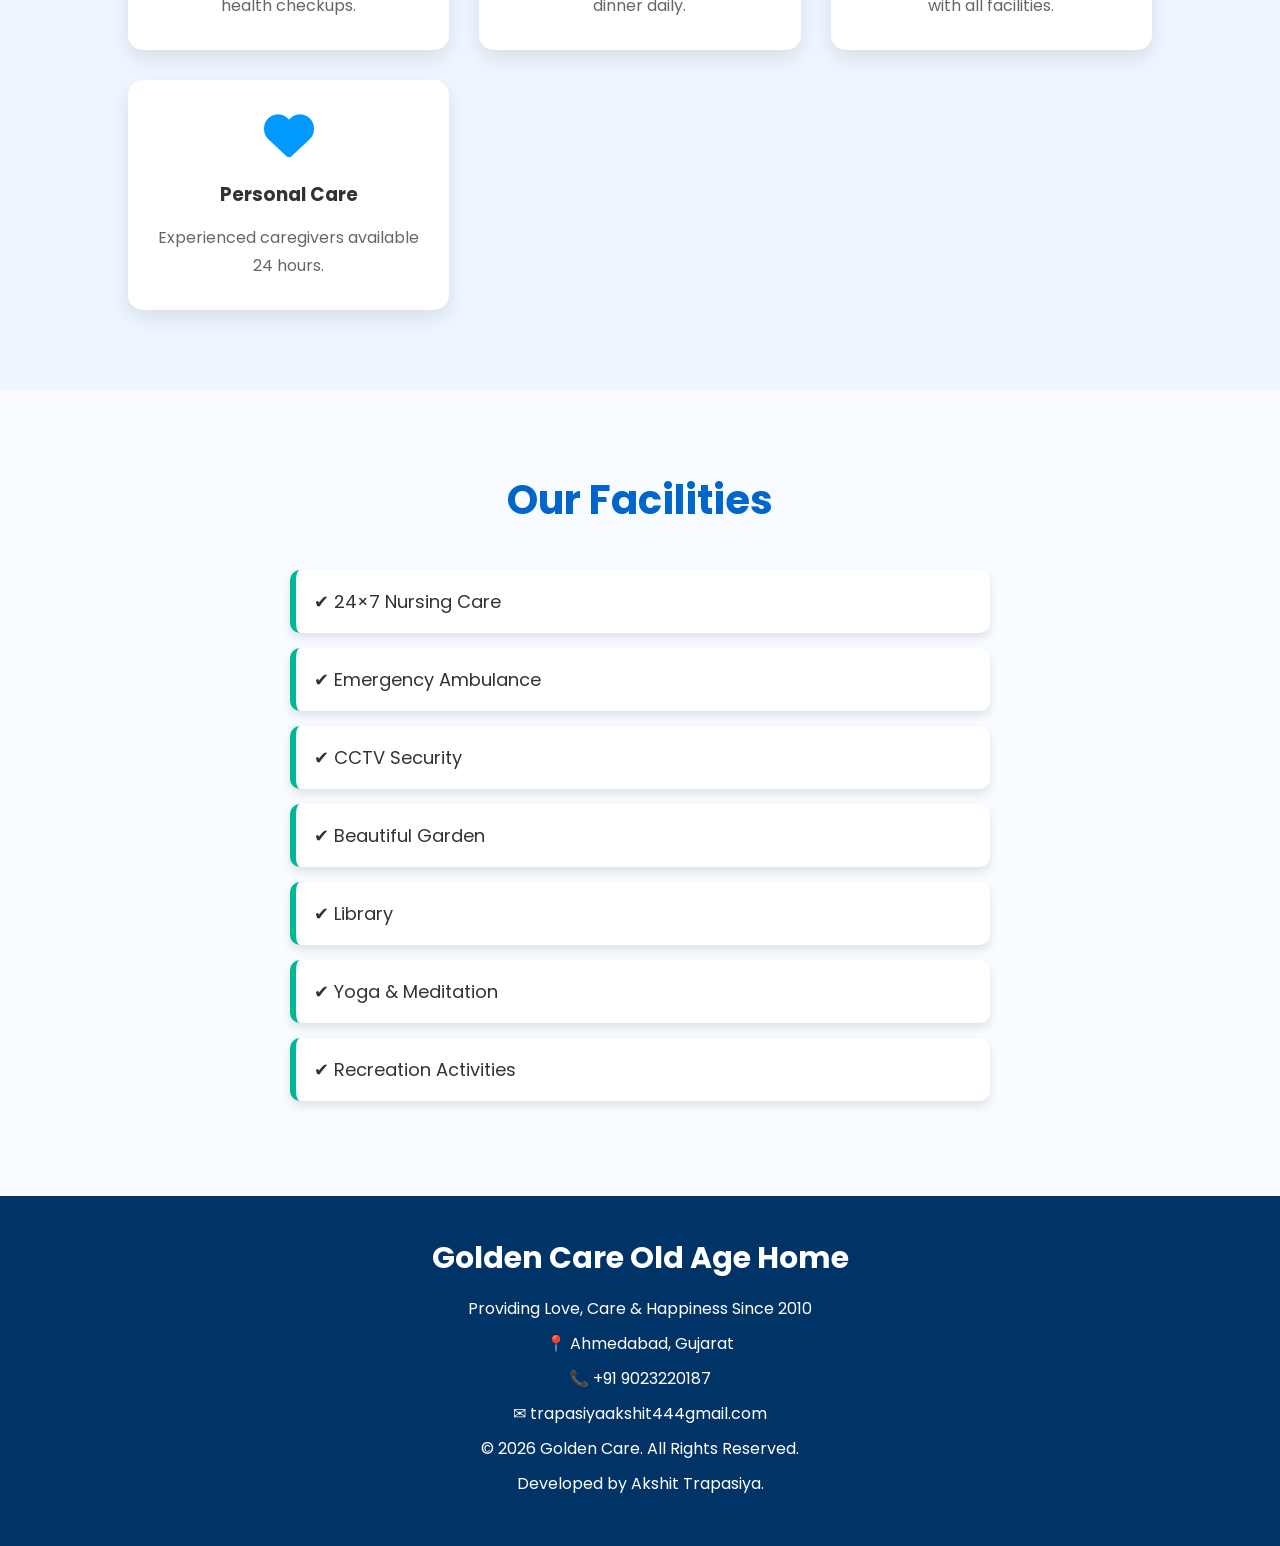
==== commit 6e2354c5: "Update index.html" ====
--- a/index.html
+++ b/index.html
@@ -166,7 +166,7 @@
 
 <p>
 
-✉ info@goldencare.com
+<p>✉ trapasiyaakshit444gmail.com</p>
 
 </p>
 
